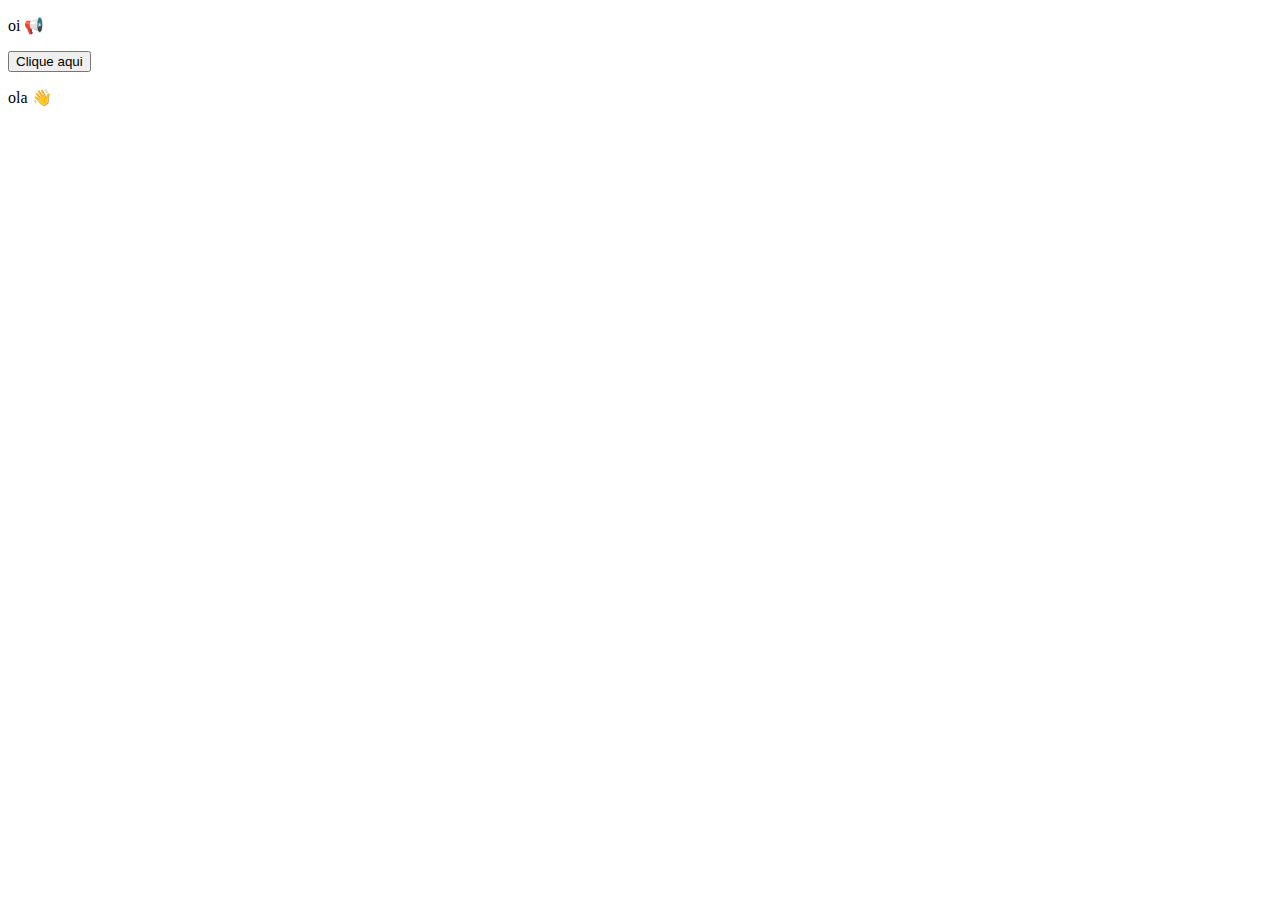
==== cv.html @ 5f0b4f08 "update botao cv" ====
<!DOCTYPE html>
<html lang="en">
<head>
  <meta charset="UTF-8">
  <meta name="viewport" content="width=device-width, initial-scale=1.0">
  <link rel="stylesheet" href="cv-css.css">
  <title>Document</title>
</head>
<body>
  <div class="cv-page">
    <p>oi 📢 </p>

    <a class="cv-page-home" href="index.html">
      <button>Clique aqui</button>
    </a>
    
    <p>ola 👋</p>  
  </div>
</body>
</html>
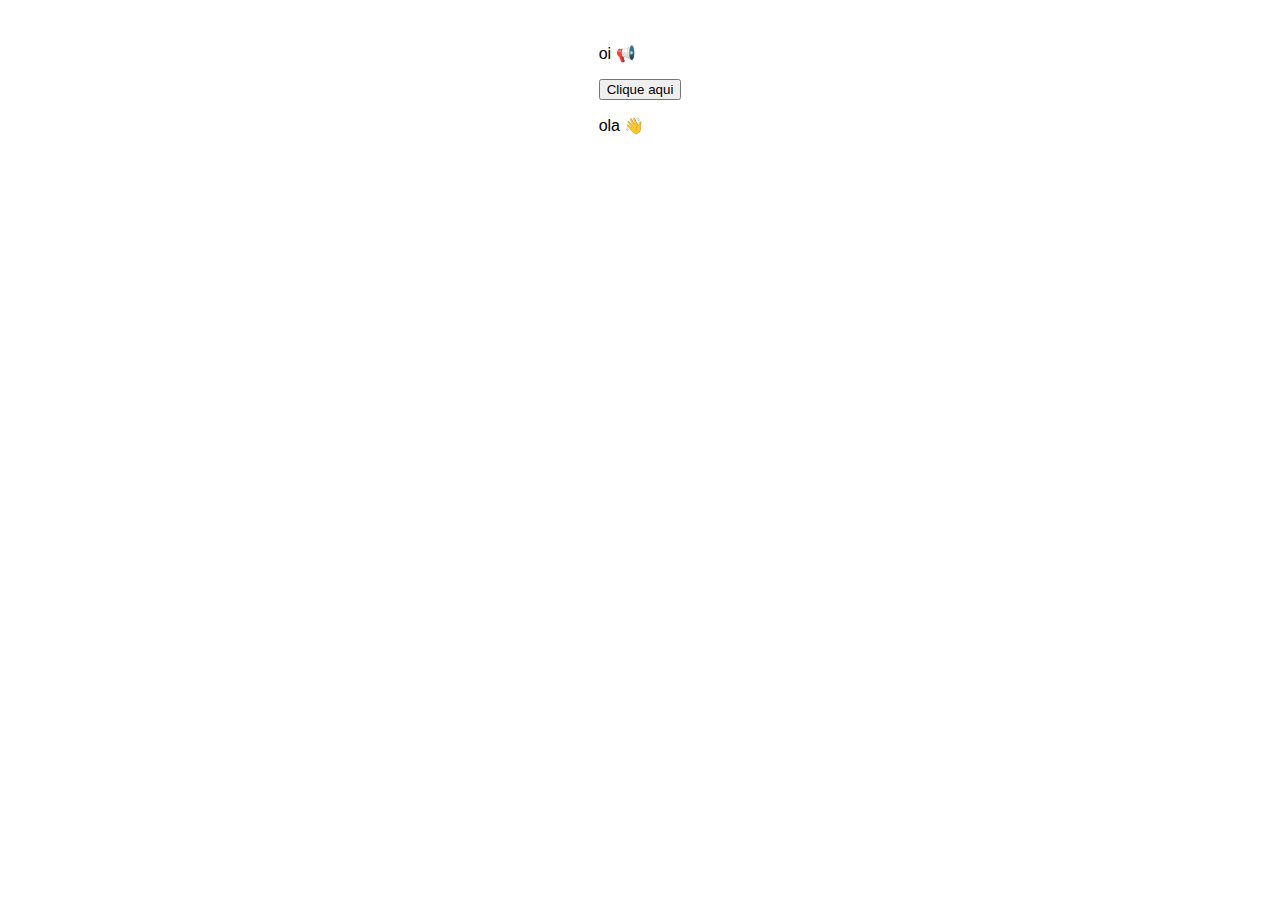
==== commit 8a5cb2dd: "update index.css and cv css update" ====
--- a/cv.html
+++ b/cv.html
@@ -7,14 +7,17 @@
   <title>Document</title>
 </head>
 <body>
-  <div class="cv-page">
-    <p>oi 📢 </p>
+  <div class="container">
+    <div class="cv-page">
+      <p>oi 📢 </p>
+  
+      <a class="cv-page-home" href="index.html">
+        <button>Clique aqui</button>
+      </a>
+      
+      <p>ola 👋</p>  
+    </div>
+  </div>
 
-    <a class="cv-page-home" href="index.html">
-      <button>Clique aqui</button>
-    </a>
-    
-    <p>ola 👋</p>  
-  </div>
 </body>
 </html>--- a/cv-css.css
+++ b/cv-css.css
@@ -0,0 +1,28 @@
+html {
+  --bg-colordark: #1e1f28;
+  --bg-color: #edf2ff;
+  --text-color: #0d0c22;
+  --text-secondary: #7382ae;
+  --bg-color-links: #39a0f9;
+  --primary-color: #4263eb;
+  --primary-color-dark: #364fc7;
+  --bg-color-links-dark: #1e1f28;
+  --primary-color-dark: #a61e4d;
+}
+
+/* Set body styles */
+body {
+  font-family: 'Plus Jakarta Sans', sans-serif;
+  background-color: #fff; /* Assuming white background class is for body */
+}
+
+/* Center container element */
+.container {
+  display: flex; /* Make container a flexbox */
+  flex-direction: column; /* Stack elements vertically */
+  align-items: center; /* Center elements horizontally */
+  margin: 0 auto; /* Center container horizontally */
+  max-width: 300px; /* Set a maximum width for responsiveness */
+  padding: 20px; /* Add some padding for better spacing */
+}
+
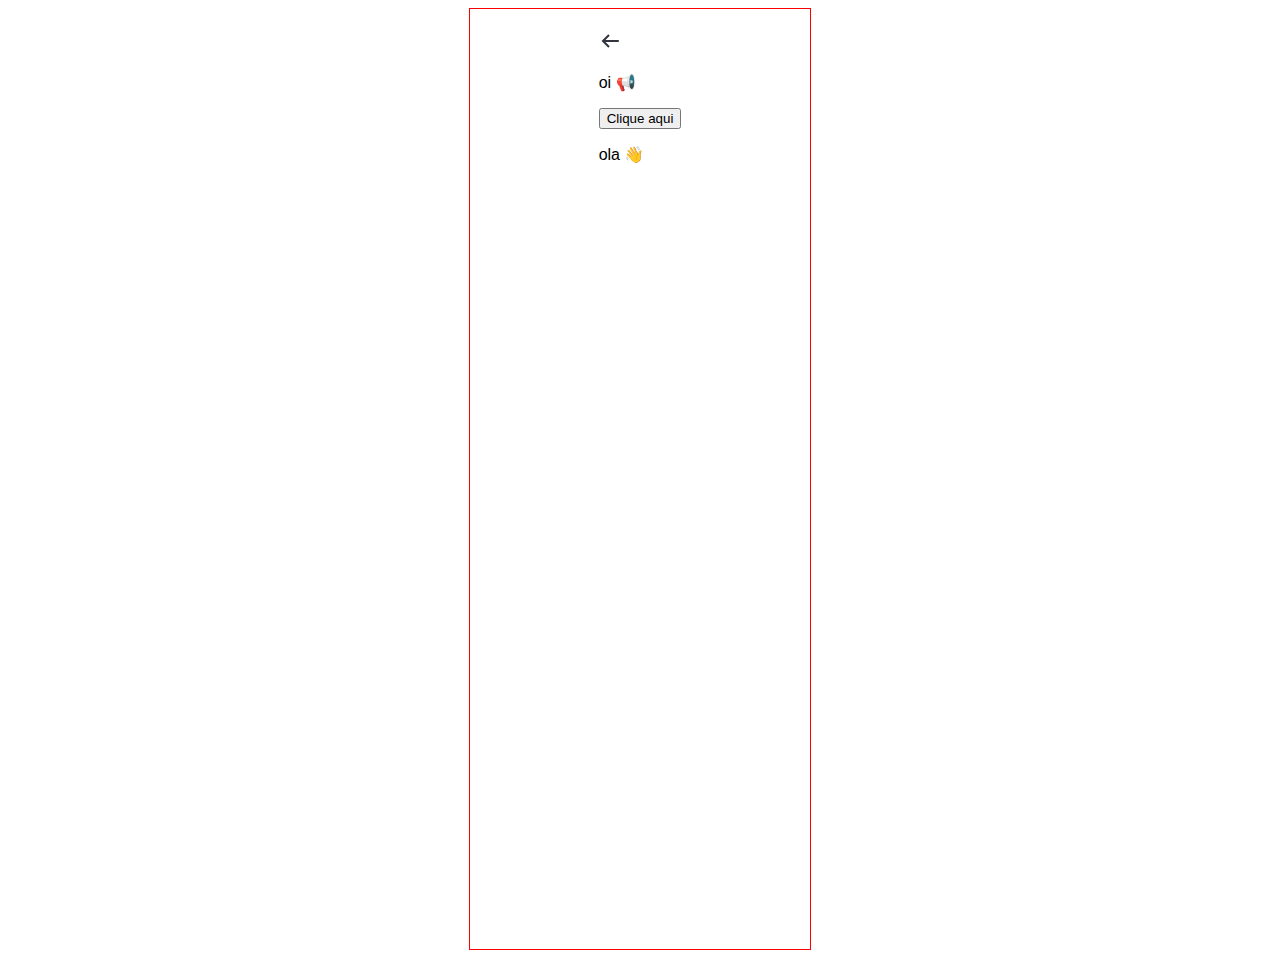
==== commit 40f120ff: "fix cv link underline line" ====
--- a/cv.html
+++ b/cv.html
@@ -9,7 +9,12 @@
 <body>
   <div class="container">
     <div class="cv-page">
+
+      <img class="arrow" src="assets/arrow.svg" alt="" srcset="">
+
       <p>oi 📢 </p>
+
+
   
       <a class="cv-page-home" href="index.html">
         <button>Clique aqui</button>
--- a/cv-css.css
+++ b/cv-css.css
@@ -19,10 +19,20 @@
 /* Center container element */
 .container {
   display: flex; /* Make container a flexbox */
+  flex: 1;
+  height: 100vh;
   flex-direction: column; /* Stack elements vertically */
   align-items: center; /* Center elements horizontally */
   margin: 0 auto; /* Center container horizontally */
   max-width: 300px; /* Set a maximum width for responsiveness */
   padding: 20px; /* Add some padding for better spacing */
+
+  border: 1px solid red;
 }
 
+.arrow {
+  margin-left: 0;
+}
+
+
+
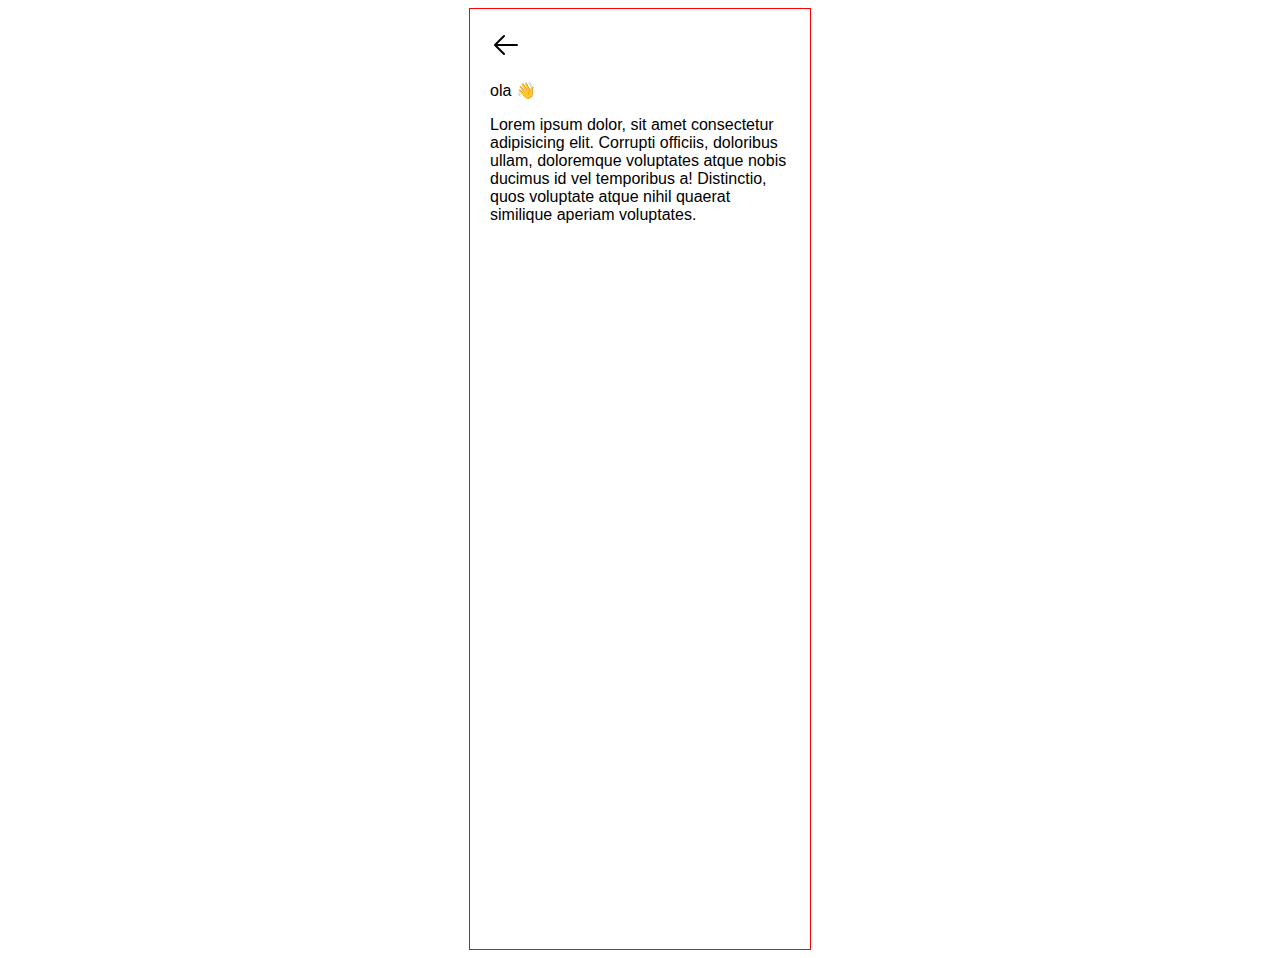
==== commit bfa0022b: "refactor, design, rebuild social icons" ====
--- a/cv.html
+++ b/cv.html
@@ -9,18 +9,12 @@
 <body>
   <div class="container">
     <div class="cv-page">
-
-      <img class="arrow" src="assets/arrow.svg" alt="" srcset="">
-
-      <p>oi 📢 </p>
-
-
-  
       <a class="cv-page-home" href="index.html">
-        <button>Clique aqui</button>
+        <img class="arrow" src="assets/arrow-left.svg" alt="" srcset="">
       </a>
       
-      <p>ola 👋</p>  
+      <p>ola 👋</p>
+      <p>Lorem ipsum dolor, sit amet consectetur adipisicing elit. Corrupti officiis, doloribus ullam, doloremque voluptates atque nobis ducimus id vel temporibus a! Distinctio, quos voluptate atque nihil quaerat similique aperiam voluptates.</p>
     </div>
   </div>
 
--- a/cv-css.css
+++ b/cv-css.css
@@ -8,6 +8,7 @@
   --primary-color-dark: #364fc7;
   --bg-color-links-dark: #1e1f28;
   --primary-color-dark: #a61e4d;
+
 }
 
 /* Set body styles */
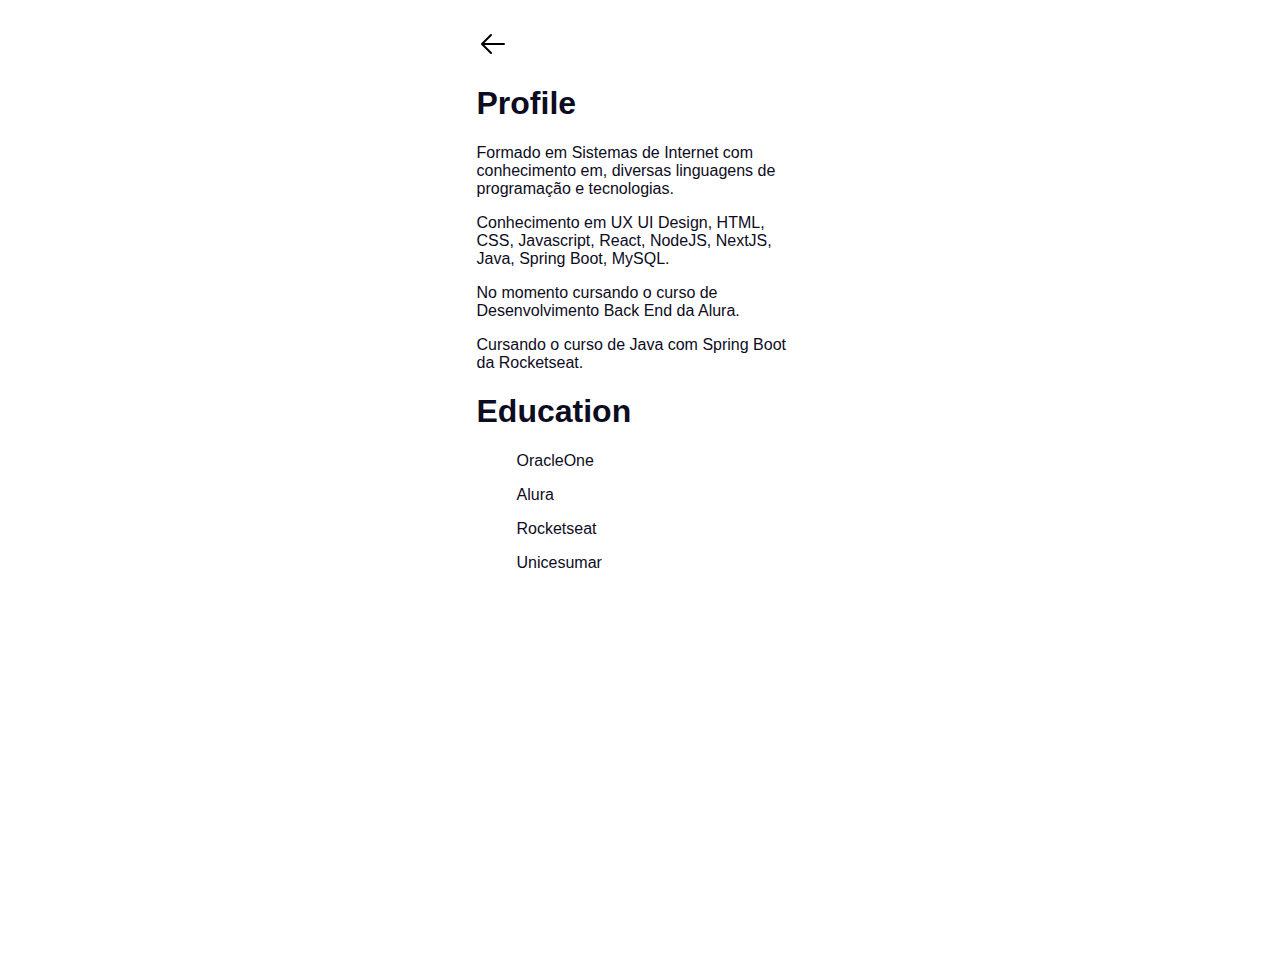
==== commit acdd7b77: "update cv text" ====
--- a/cv.html
+++ b/cv.html
@@ -12,9 +12,31 @@
       <a class="cv-page-home" href="index.html">
         <img class="arrow" src="assets/arrow-left.svg" alt="" srcset="">
       </a>
+
+      <section>
+        <h1>Profile</h1>
+        <p>Formado em Sistemas de Internet com conhecimento em, diversas linguagens de programação e tecnologias.
+        </p>
+        <p>
+          Conhecimento em UX UI Design, HTML, CSS, Javascript, React, NodeJS, NextJS, Java, Spring Boot, MySQL.
+        </p>
+
+        <p>No momento cursando o curso de Desenvolvimento Back End da Alura.</p>
+
+        <p>
+          Cursando o curso de Java com Spring Boot da Rocketseat.
+        </p>
+
+          <h1>Education</h1>
+          <ul class="li">OracleOne</ul>
+          <ul class="li">Alura</ul>
+          <ul class="li">Rocketseat</ul>
+          <ul class="li">Unicesumar</ul>
+          <ul class="li"></ul>
+          <ul class="li"></ul>
+      </section>
       
-      <p>ola 👋</p>
-      <p>Lorem ipsum dolor, sit amet consectetur adipisicing elit. Corrupti officiis, doloribus ullam, doloremque voluptates atque nobis ducimus id vel temporibus a! Distinctio, quos voluptate atque nihil quaerat similique aperiam voluptates.</p>
+      
     </div>
   </div>
 
--- a/cv-css.css
+++ b/cv-css.css
@@ -15,6 +15,7 @@
 body {
   font-family: 'Plus Jakarta Sans', sans-serif;
   background-color: #fff; /* Assuming white background class is for body */
+  color: var(--text-color);
 }
 
 /* Center container element */
@@ -25,10 +26,8 @@
   flex-direction: column; /* Stack elements vertically */
   align-items: center; /* Center elements horizontally */
   margin: 0 auto; /* Center container horizontally */
-  max-width: 300px; /* Set a maximum width for responsiveness */
+  max-width: 327px; /* Set a maximum width for responsiveness */
   padding: 20px; /* Add some padding for better spacing */
-
-  border: 1px solid red;
 }
 
 .arrow {
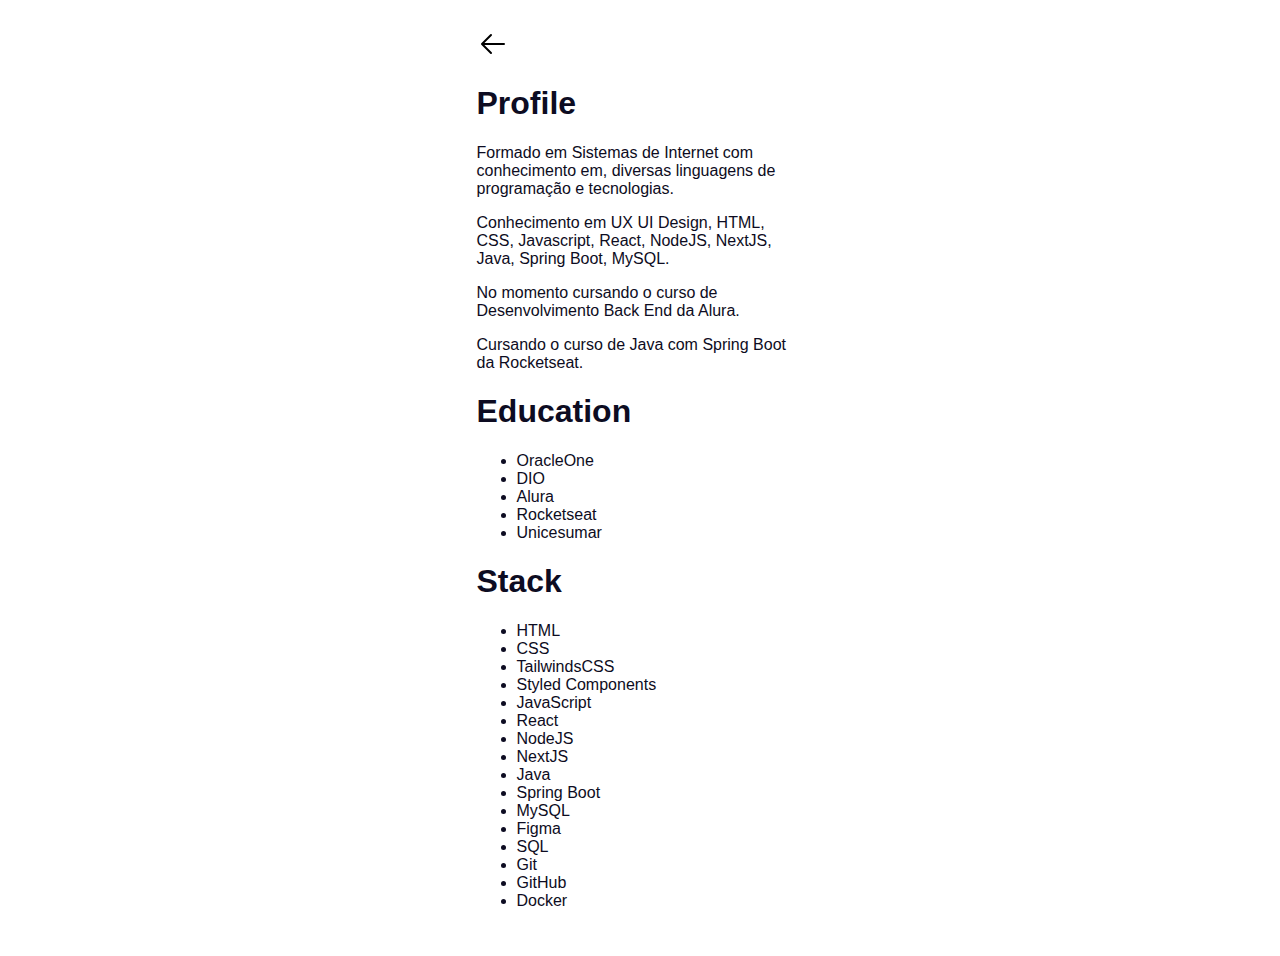
==== commit 34f3c4f9: "stack list added" ====
--- a/cv.html
+++ b/cv.html
@@ -28,12 +28,35 @@
         </p>
 
           <h1>Education</h1>
-          <ul class="li">OracleOne</ul>
-          <ul class="li">Alura</ul>
-          <ul class="li">Rocketseat</ul>
-          <ul class="li">Unicesumar</ul>
-          <ul class="li"></ul>
-          <ul class="li"></ul>
+          <ul>
+            <li>OracleOne</li>
+            <li>DIO</li>
+            <li>Alura</li>
+            <li>Rocketseat</li>
+            <li>Unicesumar</li>
+          </ul>
+
+          <h1>Stack</h1>
+          <ul>
+            <li>HTML</li>
+            <li>CSS</li>
+            <li>TailwindsCSS</li>
+            <li>Styled Components</li>
+            <li>JavaScript</li>
+            <li>React</li>
+            <li>NodeJS</li>
+            <li>NextJS</li>
+            <li>Java</li>
+            <li>Spring Boot</li>
+            <li>MySQL</li>
+            <li>Figma</li>
+            <li>SQL</li>
+            <li>Git</li>
+            <li>GitHub</li>
+            <li>Docker</li>
+          </ul>
+
+
       </section>
       
       
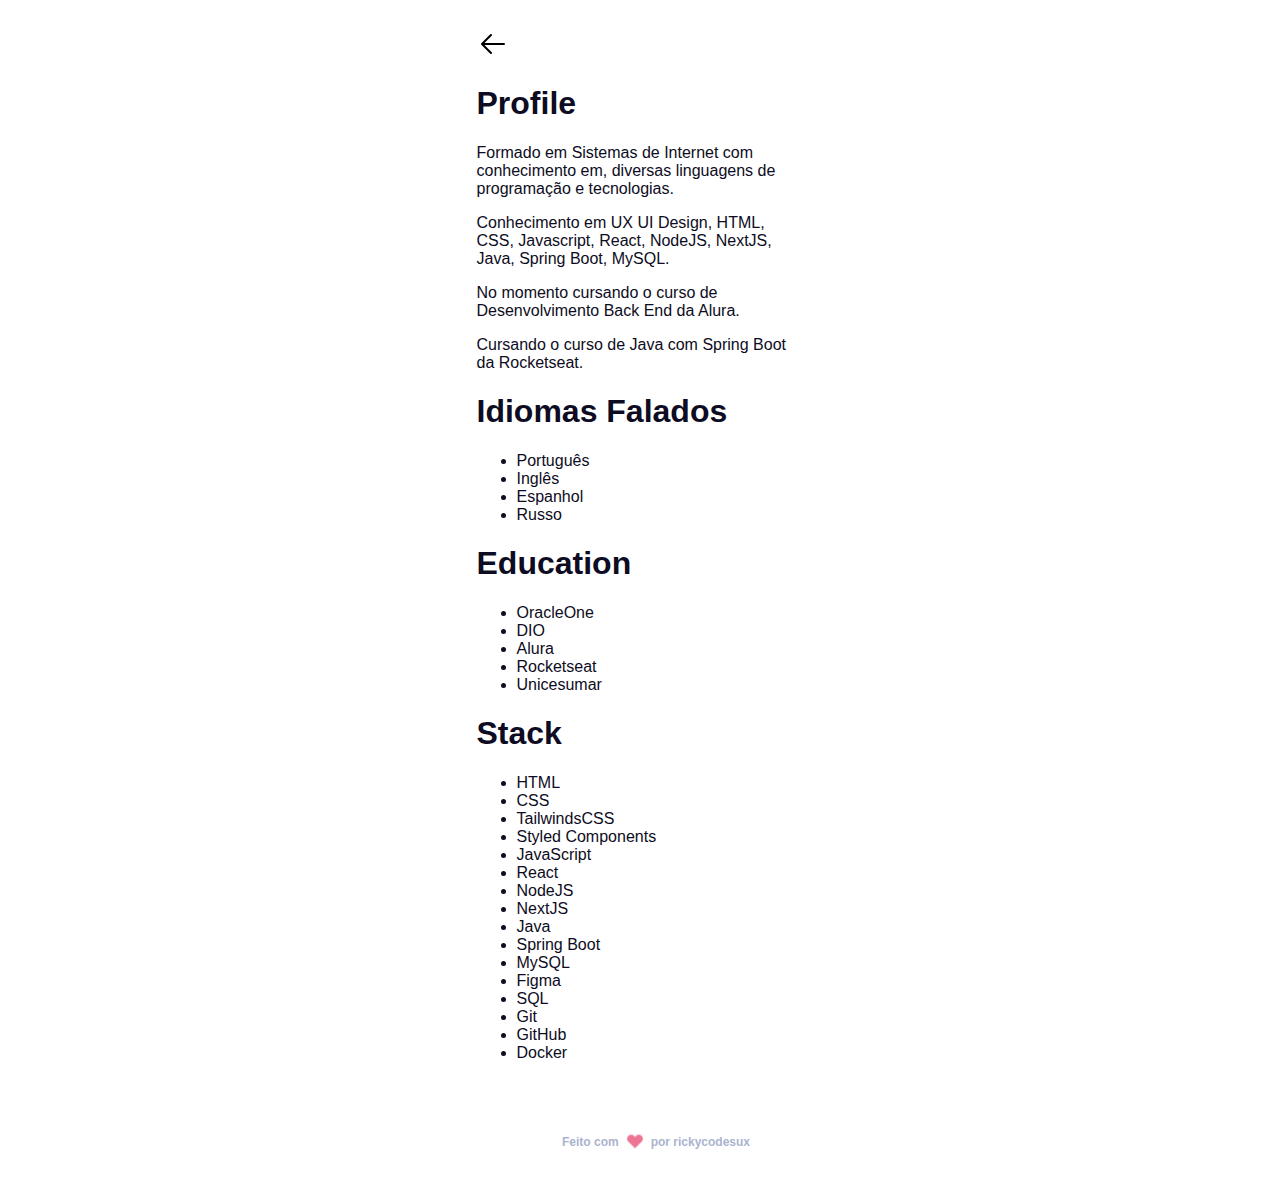
==== commit 9377ef3e: "update cv page" ====
--- a/cv.html
+++ b/cv.html
@@ -1,11 +1,13 @@
 <!DOCTYPE html>
 <html lang="en">
+
 <head>
   <meta charset="UTF-8">
   <meta name="viewport" content="width=device-width, initial-scale=1.0">
   <link rel="stylesheet" href="cv-css.css">
   <title>Document</title>
 </head>
+
 <body>
   <div class="container">
     <div class="cv-page">
@@ -27,41 +29,52 @@
           Cursando o curso de Java com Spring Boot da Rocketseat.
         </p>
 
-          <h1>Education</h1>
-          <ul>
-            <li>OracleOne</li>
-            <li>DIO</li>
-            <li>Alura</li>
-            <li>Rocketseat</li>
-            <li>Unicesumar</li>
-          </ul>
+        <h1>Idiomas Falados</h1>
+        <ul>
+          <li>Português</li>
+          <li>Inglês</li>
+          <li>Espanhol</li>
+          <li>Russo</li>
+        </ul>
 
-          <h1>Stack</h1>
-          <ul>
-            <li>HTML</li>
-            <li>CSS</li>
-            <li>TailwindsCSS</li>
-            <li>Styled Components</li>
-            <li>JavaScript</li>
-            <li>React</li>
-            <li>NodeJS</li>
-            <li>NextJS</li>
-            <li>Java</li>
-            <li>Spring Boot</li>
-            <li>MySQL</li>
-            <li>Figma</li>
-            <li>SQL</li>
-            <li>Git</li>
-            <li>GitHub</li>
-            <li>Docker</li>
-          </ul>
+        <h1>Education</h1>
+        <ul>
+          <li>OracleOne</li>
+          <li>DIO</li>
+          <li>Alura</li>
+          <li>Rocketseat</li>
+          <li>Unicesumar</li>
+        </ul>
+
+        <h1>Stack</h1>
+        <ul>
+          <li>HTML</li>
+          <li>CSS</li>
+          <li>TailwindsCSS</li>
+          <li>Styled Components</li>
+          <li>JavaScript</li>
+          <li>React</li>
+          <li>NodeJS</li>
+          <li>NextJS</li>
+          <li>Java</li>
+          <li>Spring Boot</li>
+          <li>MySQL</li>
+          <li>Figma</li>
+          <li>SQL</li>
+          <li>Git</li>
+          <li>GitHub</li>
+          <li>Docker</li>
+        </ul>
+      </section>
+    </div>
+    <footer>
+      <img width=32px src="https://user-images.githubusercontent.com/74038190/216122028-c05b52fb-983e-4ee8-8811-6f30cd9ea5d5.png" alt="">
+      Feito com <span class="heart"><img class="heart-logo" src="image/heart-solid.svg" alt=""></span> por rickycodesux
+    </footer>
+  </div>
 
 
-      </section>
-      
-      
-    </div>
-  </div>
 
 </body>
+
 </html>--- a/cv-css.css
+++ b/cv-css.css
@@ -34,5 +34,27 @@
   margin-left: 0;
 }
 
+footer {
+  display: flex;
+  align-items: center;
+  justify-content: center;
+
+  font-weight: 700;
+  line-height: 10px;
+  spacing: 5px;
+  font-size: 12px;
+  color: var(--text-secondary);
+  opacity: 0.6;
+
+  margin-top: 1rem;
+  text-align: center;
+  padding: 2rem 0;
+
+  .heart-logo {
+    width: 16px;
+    margin: 0 0.5rem;
+  }
+}
 
 
+
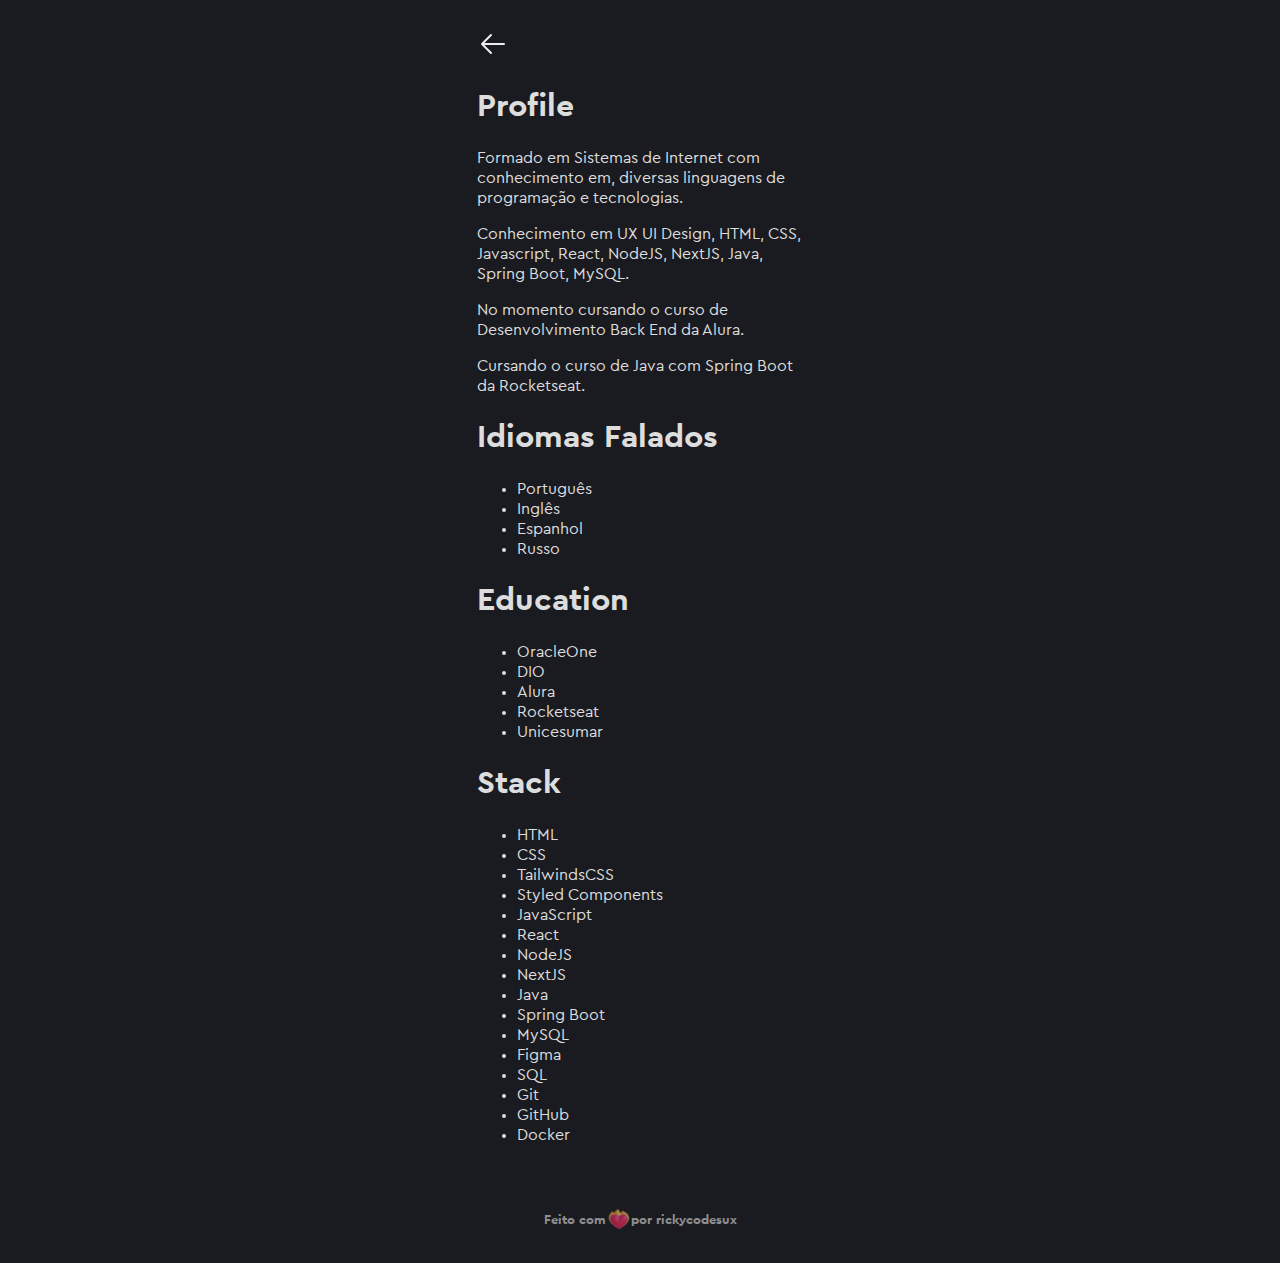
==== commit 72bcc9fe: "footer rebuild" ====
--- a/cv.html
+++ b/cv.html
@@ -68,8 +68,9 @@
       </section>
     </div>
     <footer>
-      <img width=32px src="https://user-images.githubusercontent.com/74038190/216122028-c05b52fb-983e-4ee8-8811-6f30cd9ea5d5.png" alt="">
-      Feito com <span class="heart"><img class="heart-logo" src="image/heart-solid.svg" alt=""></span> por rickycodesux
+      Feito com<span class="heart">
+        <img class="heart" src="assets/heartpop.svg" alt="" srcset="">
+        </span> por rickycodesux
     </footer>
   </div>
 
--- a/cv-css.css
+++ b/cv-css.css
@@ -1,21 +1,30 @@
+@font-face {
+  font-family: "Cera";
+  src: local("Cera-Bold"), url("./fonts/Cera-Bold.woff2") format("woff2"),
+    url("./fonts/Cera-Bold.woff") format("woff");
+  font-weight: Bold;
+  font-style: normal;
+}
+
+@font-face {
+  font-family: "Cera";
+  src: local("Cera-Regular"), url("./fonts/Cera-Regular.woff2") format("woff2"),
+    url("./fonts/Cera-Regular.woff") format("woff");
+  font-weight: normal;
+  font-style: normal;
+}
+
 html {
-  --bg-colordark: #1e1f28;
-  --bg-color: #edf2ff;
-  --text-color: #0d0c22;
-  --text-secondary: #7382ae;
-  --bg-color-links: #39a0f9;
-  --primary-color: #4263eb;
-  --primary-color-dark: #364fc7;
-  --bg-color-links-dark: #1e1f28;
-  --primary-color-dark: #a61e4d;
-
+  --bg-color-dark: #1a1b20;
+  --btn-red: #e40613;
+  --text-tuxa: #ececec;
 }
 
 /* Set body styles */
 body {
-  font-family: 'Plus Jakarta Sans', sans-serif;
-  background-color: #fff; /* Assuming white background class is for body */
-  color: var(--text-color);
+  font-family: "Cera", sans-serif;
+  color: #dddddd;
+  background-color: var(--bg-color-dark);
 }
 
 /* Center container element */
@@ -42,7 +51,7 @@
   font-weight: 700;
   line-height: 10px;
   spacing: 5px;
-  font-size: 12px;
+  font-size: 0.8rem;
   color: var(--text-secondary);
   opacity: 0.6;
 
@@ -54,7 +63,9 @@
     width: 16px;
     margin: 0 0.5rem;
   }
+
+  .heart {
+    width: 22px;
+    margin: 0 2px 0 1px;
+  }
 }
-
-
-
